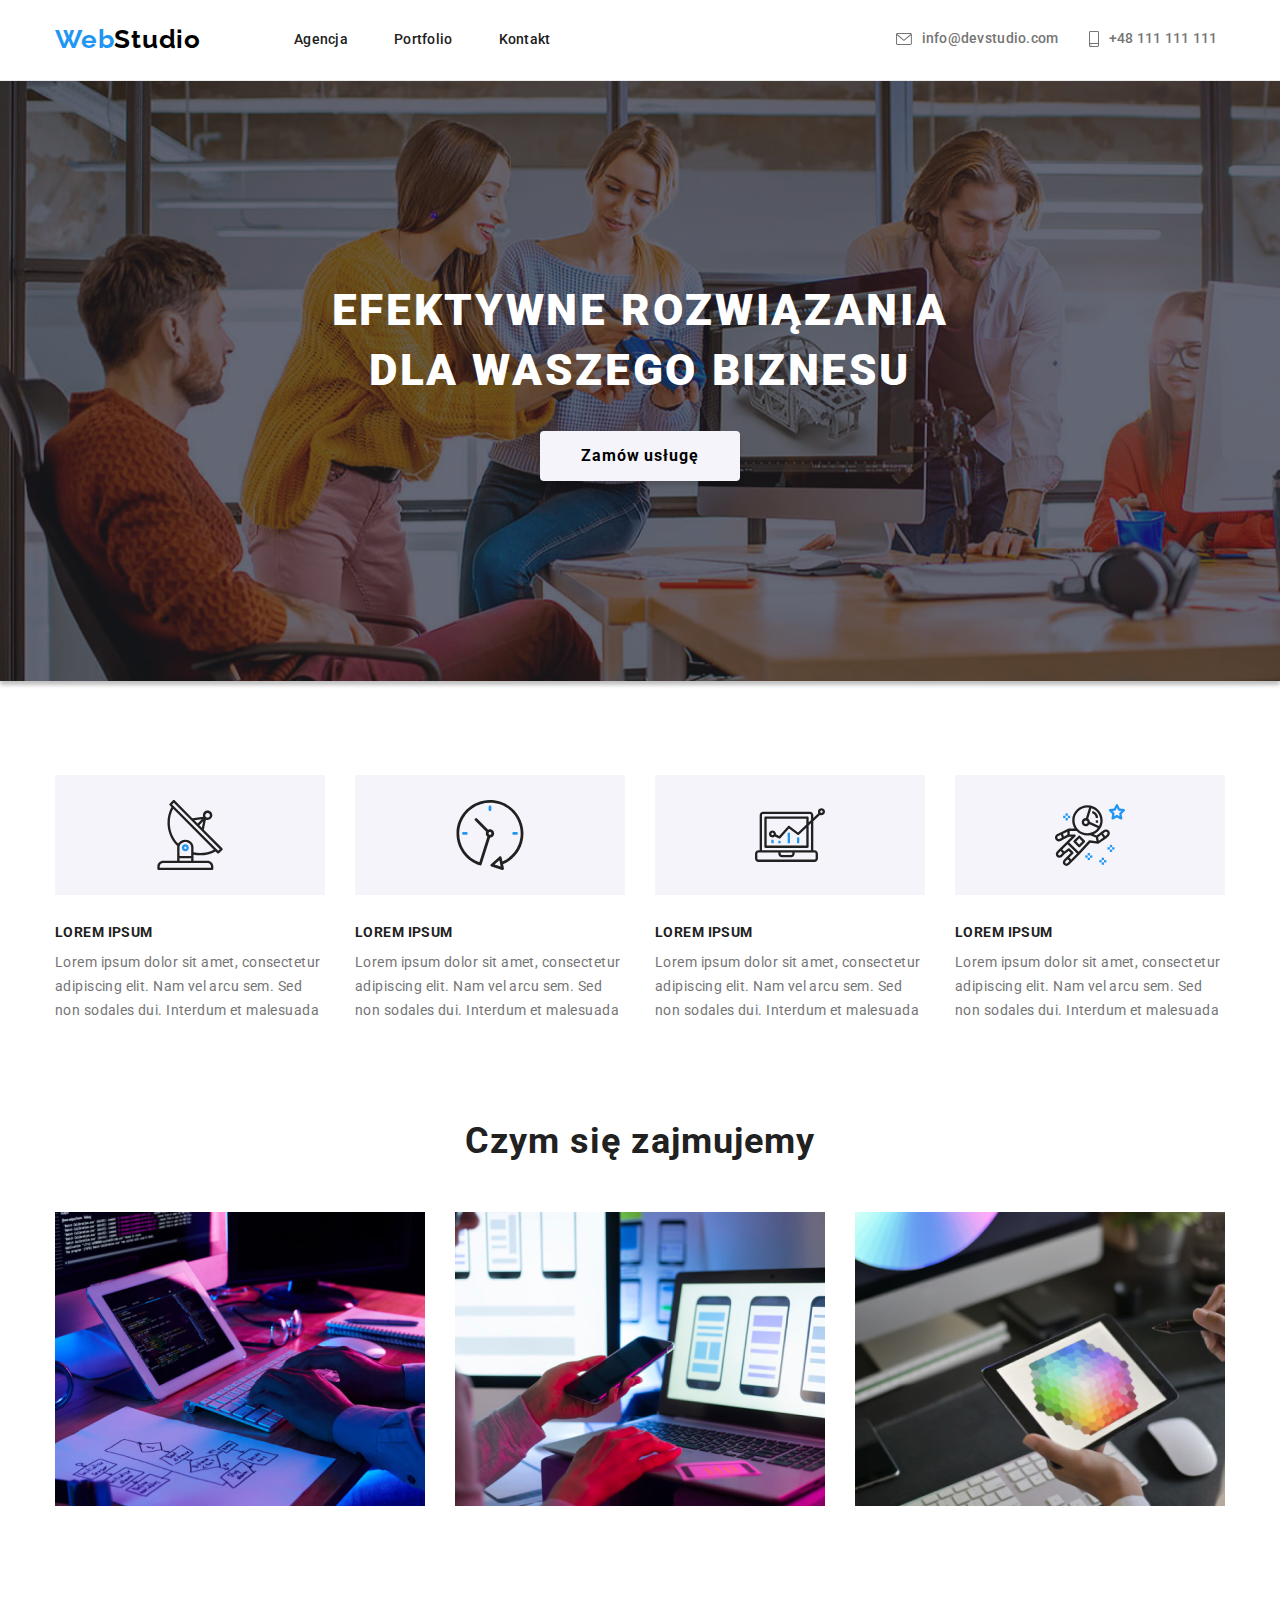
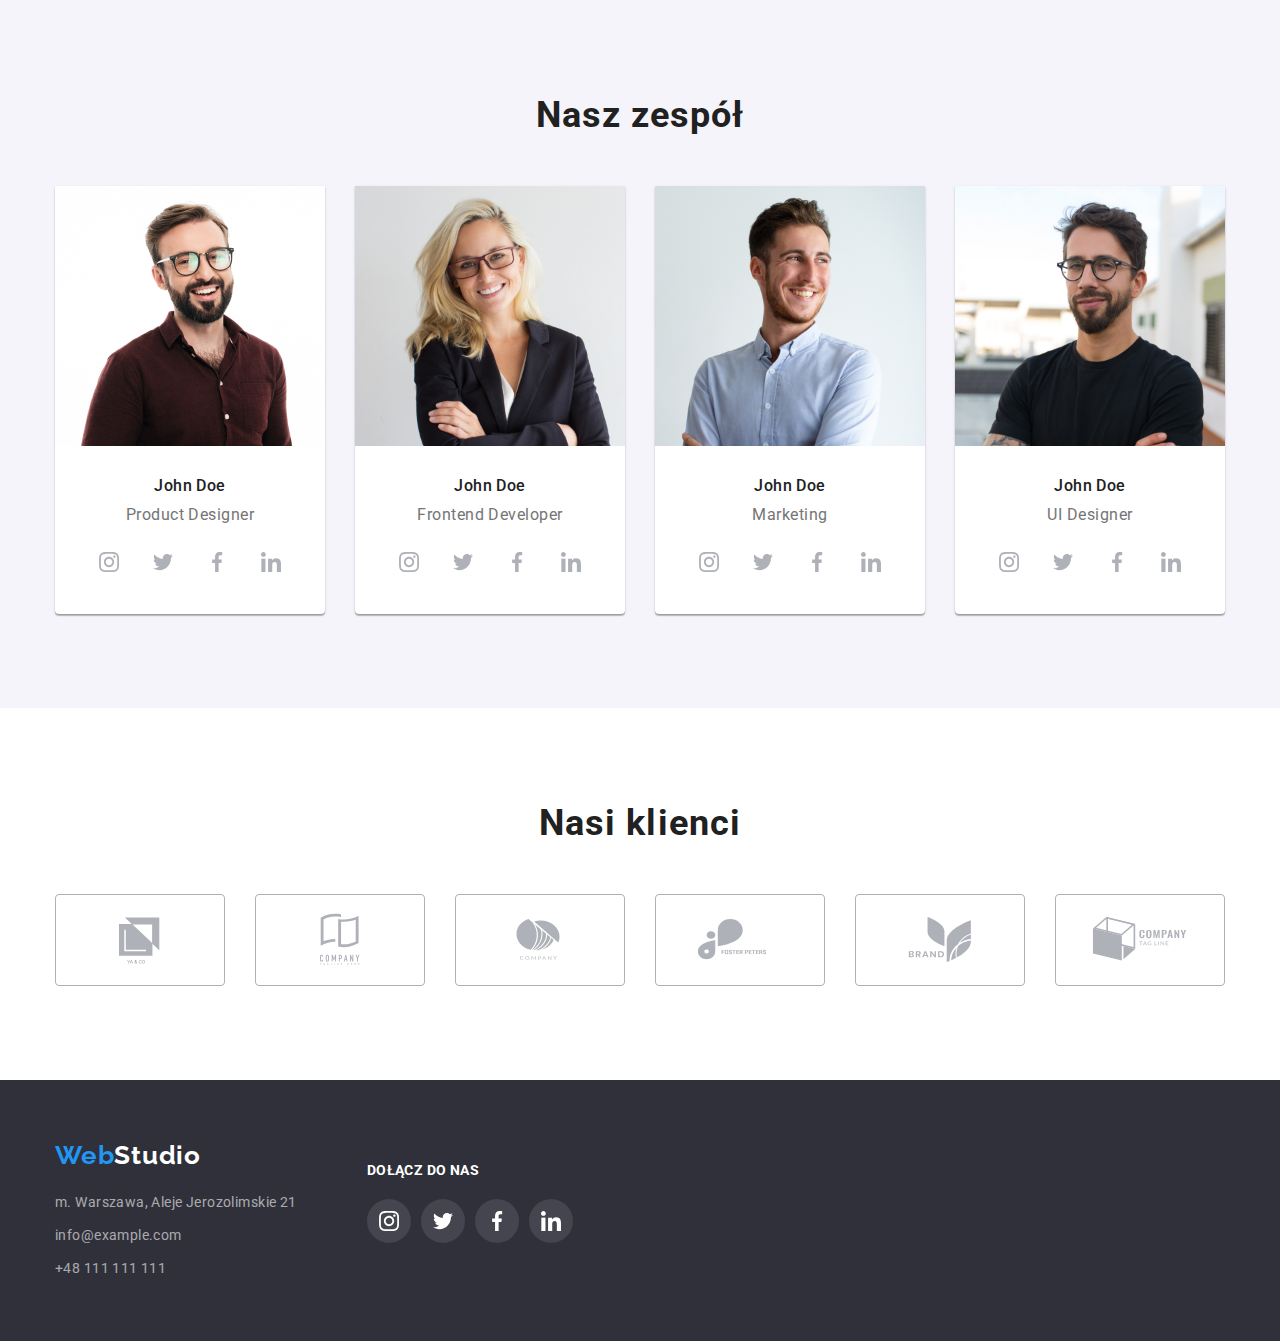
==== index.html @ 8bcf7287 "first commit" ====
<!DOCTYPE html>
<html lang="en">
  <head>
    <meta charset="UTF-8" />
    <meta http-equiv="X-UA-Compatible" content="IE=edge" />
    <meta name="viewport" content="width=device-width, initial-scale=1.0" />
    <title>Studio</title>
    <link rel="stylesheet" href="./css/modern-normalize.css" />
    <link rel="stylesheet" href="./css/styles.css" />
    <link rel="preconnect" href="https://fonts.googleapis.com" />
    <link rel="preconnect" href="https://fonts.gstatic.com" crossorigin />
    <link href="https://fonts.googleapis.com/css2?family=Raleway:wght@700&family=Roboto:wght@400;500;700;900&display=swap" rel="stylesheet" />
  </head>

  <body>
    <!-- HEADER -->
    <header class="header">
      <div class="container">
        <a class="web-studio-link-header link" href="./index.html"> <span class="blue-text">Web</span><span class="black-text">Studio</span> </a>

        <nav class="navigation">
          <ul class="nav-links list">
            <li class="navigation-item">
              <a href="./index.html">Agencja</a>
            </li>
            <li class="navigation-item">
              <a href="./portfolio.html">Portfolio</a>
            </li>
            <li class="navigation-item">
              <a href="#">Kontakt</a>
            </li>
          </ul>
        </nav>

        <a class="nav-header-mail" href="mailto:info@devstudio.com">
          <svg class="logo-icon" width="16px" height="12px">
            <use href="./images/icons.svg#icon-envelope"></use>
          </svg>
          info@devstudio.com</a
        >
        <a class="nav-header-tel" href="tel:+48111111111">
          <svg class="logo-icon" width="10px" height="16px">
            <use href="./images/icons.svg#icon-smartphone"></use>
          </svg>
          +48 111 111 111</a
        >
      </div>
    </header>

    <!-- MAIN -->
    <main>
      <!-- EFFECTIVE SOLUTIONS -->
      <section class="effective-solutions section">
        <div class="container">
          <h1 class="effective-solutions-title">EFEKTYWNE ROZWIĄZANIA DLA WASZEGO BIZNESU</h1>
          <button type="button" class="order-service-button">Zamów usługę</button>
        </div>
      </section>

      <!-- OUR ATTRIBUTES -->
      <section class="our-attributes section">
        <div class="container">
          <ul class="our-attributes-list list">
            <li class="our-attributes-list-element">
              <div class="our-attributes-list-icon">
                <svg class="our-attributes-icon" width="70px" height="70px">
                  <use href="./images/icons.svg#icon-antenna"></use>
                </svg>
              </div>
              <p class="lorem-ipsum-title">LOREM IPSUM</p>
              <p class="lorem-ipsum-content">
                Lorem ipsum dolor sit amet, consectetur adipiscing elit. Nam vel arcu sem. Sed non sodales dui. Interdum et malesuada
              </p>
            </li>
            <li class="our-attributes-list-element">
              <div class="our-attributes-list-icon">
                <svg class="our-attributes-icon" width="70px" height="70px">
                  <use href="./images/icons.svg#icon-clock"></use>
                </svg>
              </div>
              <p class="lorem-ipsum-title">LOREM IPSUM</p>
              <p class="lorem-ipsum-content">
                Lorem ipsum dolor sit amet, consectetur adipiscing elit. Nam vel arcu sem. Sed non sodales dui. Interdum et malesuada
              </p>
            </li>
            <li class="our-attributes-list-element">
              <div class="our-attributes-list-icon">
                <svg class="our-attributes-icon" width="70px" height="70px">
                  <use href="./images/icons.svg#icon-diagram"></use>
                </svg>
              </div>
              <p class="lorem-ipsum-title">LOREM IPSUM</p>
              <p class="lorem-ipsum-content">
                Lorem ipsum dolor sit amet, consectetur adipiscing elit. Nam vel arcu sem. Sed non sodales dui. Interdum et malesuada
              </p>
            </li>
            <li class="our-attributes-list-element">
              <div class="our-attributes-list-icon">
                <svg class="our-attributes-icon" width="70px" height="70px">
                  <use href="./images/icons.svg#icon-astronaut"></use>
                </svg>
              </div>
              <p class="lorem-ipsum-title">LOREM IPSUM</p>
              <p class="lorem-ipsum-content">
                Lorem ipsum dolor sit amet, consectetur adipiscing elit. Nam vel arcu sem. Sed non sodales dui. Interdum et malesuada
              </p>
            </li>
          </ul>
        </div>
      </section>

      <!-- WHAT DO WE DO -->
      <section class="what-do-we-do section-only-bottom">
        <div class="container">
          <h2 class="what-do-we-do-title">Czym się zajmujemy</h2>
          <div>
            <ul class="what-do-we-do-list list">
              <li class="what-do-we-do-list-item">
                <img src="./images/whatdowedo/whatdowedo-img-1.jpg" alt="a person writing on a keyboard" width="370" height="294" />
              </li>
              <li class="what-do-we-do-list-item">
                <img src="./images/whatdowedo/whatdowedo-img-2.jpg" alt="a person holding a mobile phone" width="370" height="294" />
              </li>
              <li class="what-do-we-do-list-item">
                <img src="./images/whatdowedo/whatdowedo-img-3.jpg" alt="a person holding a tablet" width="370" height="294" />
              </li>
            </ul>
          </div>
        </div>
      </section>

      <!-- OUR TEAM -->
      <section class="our-team section">
        <div class="container">
          <h2 class="our-team-title">Nasz zespół</h2>
          <div>
            <ul class="our-team-list list">
              <li class="our-team-list-item">
                <img src="./images/ourteam/ourteam-img-1.jpg" alt="a photo of a person" width="270" height="260" />
                <p class="our-team-worker-title">John Doe</p>
                <p class="our-team-worker-position">Product Designer</p>
                <ul class="social-list list">
                  <li class="social-list-item">
                    <a href="#" class="social-list-link">
                      <svg class="social-list-link-icon" width="20px" height="20px">
                        <use href="./images/icons.svg#icon-instagram"></use>
                      </svg>
                    </a>
                  </li>
                  <li class="social-list-item">
                    <a href="#" class="social-list-link">
                      <svg class="social-list-link-icon" width="20px" height="20px">
                        <use href="./images/icons.svg#icon-twitter"></use>
                      </svg>
                    </a>
                  </li>
                  <li class="social-list-item">
                    <a href="#" class="social-list-link">
                      <svg class="social-list-link-icon" width="20px" height="20px">
                        <use href="./images/icons.svg#icon-facebook"></use>
                      </svg>
                    </a>
                  </li>
                  <li class="social-list-item">
                    <a href="#" class="social-list-link">
                      <svg class="social-list-link-icon" width="20px" height="20px">
                        <use href="./images/icons.svg#icon-linkedin"></use>
                      </svg>
                    </a>
                  </li>
                </ul>
              </li>
              <li class="our-team-list-item">
                <img src="./images/ourteam/ourteam-img-2.jpg" alt="a photo of a person" width="270" height="260" />
                <p class="our-team-worker-title">John Doe</p>
                <p class="our-team-worker-position">Frontend Developer</p>
                <ul class="social-list list">
                  <li class="social-list-item">
                    <a href="#" class="social-list-link">
                      <svg class="social-list-link-icon" width="20px" height="20px">
                        <use href="./images/icons.svg#icon-instagram"></use>
                      </svg>
                    </a>
                  </li>
                  <li class="social-list-item">
                    <a href="#" class="social-list-link">
                      <svg class="social-list-link-icon" width="20px" height="20px">
                        <use href="./images/icons.svg#icon-twitter"></use>
                      </svg>
                    </a>
                  </li>
                  <li class="social-list-item">
                    <a href="#" class="social-list-link">
                      <svg class="social-list-link-icon" width="20px" height="20px">
                        <use href="./images/icons.svg#icon-facebook"></use>
                      </svg>
                    </a>
                  </li>
                  <li class="social-list-item">
                    <a href="#" class="social-list-link">
                      <svg class="social-list-link-icon" width="20px" height="20px">
                        <use href="./images/icons.svg#icon-linkedin"></use>
                      </svg>
                    </a>
                  </li>
                </ul>
              </li>
              <li class="our-team-list-item">
                <img src="./images/ourteam/ourteam-img-3.jpg" alt="a photo of a person" width="270" height="260" />
                <p class="our-team-worker-title">John Doe</p>
                <p class="our-team-worker-position">Marketing</p>
                <ul class="social-list list">
                  <li class="social-list-item">
                    <a href="#" class="social-list-link">
                      <svg class="social-list-link-icon" width="20px" height="20px">
                        <use href="./images/icons.svg#icon-instagram"></use>
                      </svg>
                    </a>
                  </li>
                  <li class="social-list-item">
                    <a href="#" class="social-list-link">
                      <svg class="social-list-link-icon" width="20px" height="20px">
                        <use href="./images/icons.svg#icon-twitter"></use>
                      </svg>
                    </a>
                  </li>
                  <li class="social-list-item">
                    <a href="#" class="social-list-link">
                      <svg class="social-list-link-icon" width="20px" height="20px">
                        <use href="./images/icons.svg#icon-facebook"></use>
                      </svg>
                    </a>
                  </li>
                  <li class="social-list-item">
                    <a href="#" class="social-list-link">
                      <svg class="social-list-link-icon" width="20px" height="20px">
                        <use href="./images/icons.svg#icon-linkedin"></use>
                      </svg>
                    </a>
                  </li>
                </ul>
              </li>
              <li class="our-team-list-item">
                <img src="./images/ourteam/ourteam-img-4.jpg" alt="a photo of a person" width="270" height="260" />
                <p class="our-team-worker-title">John Doe</p>
                <p class="our-team-worker-position">UI Designer</p>
                <ul class="social-list list">
                  <li class="social-list-item">
                    <a href="#" class="social-list-link">
                      <svg class="social-list-link-icon" width="20px" height="20px">
                        <use href="./images/icons.svg#icon-instagram"></use>
                      </svg>
                    </a>
                  </li>
                  <li class="social-list-item">
                    <a href="#" class="social-list-link">
                      <svg class="social-list-link-icon" width="20px" height="20px">
                        <use href="./images/icons.svg#icon-twitter"></use>
                      </svg>
                    </a>
                  </li>
                  <li class="social-list-item">
                    <a href="#" class="social-list-link">
                      <svg class="social-list-link-icon" width="20px" height="20px">
                        <use href="./images/icons.svg#icon-facebook"></use>
                      </svg>
                    </a>
                  </li>
                  <li class="social-list-item">
                    <a href="#" class="social-list-link">
                      <svg class="social-list-link-icon" width="20px" height="20px">
                        <use href="./images/icons.svg#icon-linkedin"></use>
                      </svg>
                    </a>
                  </li>
                </ul>
              </li>
            </ul>
          </div>
        </div>
      </section>

      <!-- OUR CUSTOMERS -->
      <section class="our-customers section">
        <div class="container">
          <h2 class="our-customers-title">Nasi klienci</h2>
          <ul class="our-customers-list list">
            <li class="our-customers-list-item">
              <svg class="our-customers-list-icon" width="106px" height="60.04px">
                <use href="./images/icons.svg#icon-yaco"></use>
              </svg>
            </li>
            <li class="our-customers-list-item">
              <svg class="our-customers-list-icon" width="106px" height="60.04px">
                <use href="./images/icons.svg#icon-company1"></use>
              </svg>
            </li>
            <li class="our-customers-list-item">
              <svg class="our-customers-list-icon" width="106px" height="60.04px">
                <use href="./images/icons.svg#icon-company2"></use>
              </svg>
            </li>
            <li class="our-customers-list-item">
              <svg class="our-customers-list-icon" width="106px" height="60.04px">
                <use href="./images/icons.svg#icon-fosterpeters"></use>
              </svg>
            </li>
            <li class="our-customers-list-item">
              <svg class="our-customers-list-icon" width="106px" height="60.04px">
                <use href="./images/icons.svg#icon-brand"></use>
              </svg>
            </li>
            <li class="our-customers-list-item">
              <svg class="our-customers-list-icon" width="106px" height="60.04px">
                <use href="./images/icons.svg#icon-company3"></use>
              </svg>
            </li>
          </ul>
        </div>
      </section>
    </main>

    <!-- FOOTER -->
    <footer class="footer">
      <div class="container">
        <div class="footer-main">
          <a class="web-studio-link-footer link" href="./index.html"> <span class="blue-text">Web</span><span class="white-text">Studio</span> </a>
          <address>
            <ul class="footer-address-list list">
              <li class="footer-address-list-item">
                <a class="footer-address-city link" href="https://goo.gl/maps/8UY9UsFs9C7cdCLy5" target="_blank">m. Warszawa, Aleje Jerozolimskie 21</a>
              </li>
              <li class="footer-address-list-item">
                <a class="footer-address-mail link" href="mailto:info@example.com">info@example.com</a>
              </li>
              <li class="footer-address-list-item">
                <a class="footer-address-tel link" href="tel:+48111111111">+48 111 111 111</a>
              </li>
            </ul>
          </address>
        </div>
        <div class="join-us">
          <div class="join-us-text">DOŁĄCZ DO NAS</div>
          <ul class="join-us-social-list list">
            <li class="join-us-social-list-item">
              <a href="#" class="join-us-social-list-link">
                <svg class="join-us-social-list-link-icon" width="20px" height="20px">
                  <use href="./images/icons.svg#icon-instagram"></use>
                </svg>
              </a>
            </li>
            <li class="join-us-social-list-item">
              <a href="#" class="join-us-social-list-link">
                <svg class="join-us-social-list-link-icon" width="20px" height="20px">
                  <use href="./images/icons.svg#icon-twitter"></use>
                </svg>
              </a>
            </li>
            <li class="join-us-social-list-item">
              <a href="#" class="join-us-social-list-link">
                <svg class="join-us-social-list-link-icon" width="20px" height="20px">
                  <use href="./images/icons.svg#icon-facebook"></use>
                </svg>
              </a>
            </li>
            <li class="join-us-social-list-item">
              <a href="#" class="join-us-social-list-link">
                <svg class="join-us-social-list-link-icon" width="20px" height="20px">
                  <use href="./images/icons.svg#icon-linkedin"></use>
                </svg>
              </a>
            </li>
          </ul>
        </div>
      </div>
    </footer>
  </body>
</html>
---- css/styles.css ----
:root {
  --solid-black-color: rgba(0, 0, 0, 100%);
  --black-color: rgba(33, 33, 33, 100%);
  --white-color: rgba(255, 255, 255, 100%);
  --blue-color: rgba(33, 150, 243, 100%);
  --grey-color: rgba(117, 117, 117, 100%);
  --es-and-footer-bg-color: rgba(47, 48, 58, 100%);
  --btn-white-bg-color: rgba(245, 244, 250, 100%);
  --white-opacity-60-color: rgba(255, 255, 255, 60%);
  --header-border-color: rgba(236, 236, 236, 100%);
  --grey-social-icon: rgba(175, 177, 184, 100%);
  --shadow: rgba(0, 0, 0, 0.25);
  --footer-icon-background: rgba(255, 255, 255, 10%);
}

body {
  font-family: 'Roboto', sans-serif;
  color: var(--black-color);
  background-color: var(--white-color);
}

h1,
h2,
h3,
h4,
h5,
h6 {
  margin: 0;
  padding: 0;
}

ul,
ol {
  margin: 0;
  padding: 0;
}

p {
  margin: 0;
  padding: 0;
}

img {
  display: block;
}

.list {
  list-style: none;
}

.link {
  text-decoration: none;
}

.container {
  width: 1200px;
  padding: 0 15px;
  margin: 0 auto;
  align-items: center;
}

.section {
  padding-top: 94px;
  padding-bottom: 94px;
}

.section-only-bottom {
  padding-bottom: 94px;
}

/* ==== HEADER ==== */

.header {
  border-bottom: 1px solid var(--header-border-color);
}

.header .container {
  display: flex;
  padding-top: 24px;
  padding-bottom: 25px;
}

.navigation {
  display: flex;
}

.nav-links {
  display: flex;
}

.navigation-item:not(:last-child) {
  margin-right: 46px;
}

.web-studio-link-header {
  font-family: 'Raleway', sans-serif;
  font-style: normal;
  font-weight: bold;
  font-size: 26px;
  line-height: 1.19;
  letter-spacing: 0.03em;
  margin-right: 93px;
}

.nav-header-mail {
  display: flex;
  margin-left: 345px;
  margin-right: 30px;
  align-items: center;
  justify-content: center;
  fill: var(--grey-color);
}

.nav-header-tel {
  display: flex;
  align-items: center;
  justify-content: center;
  fill: var(--grey-color);
}

.logo-icon {
  margin-right: 10px;
}

.nav-header-mail:hover,
.nav-header-mail:focus,
.nav-header-tel:hover,
.nav-header-tel:focus {
  fill: var(--blue-color);
}

.blue-text {
  color: var(--blue-color);
}

.black-text {
  color: var(--solid-black-color);
}

.white-text {
  color: var(--white-color);
}

.nav-links a {
  color: var(--black-color);
}

.nav-links a,
.nav-header-mail,
.nav-header-tel {
  text-decoration: none;
  font-family: inherit;
  font-style: normal;
  font-weight: 500;
  font-size: 14px;
  line-height: 1.14;
  letter-spacing: 0.02em;
}

.nav-links a:hover,
.nav-links a:focus,
.nav-header-mail:hover,
.nav-header-mail:focus,
.nav-header-tel:hover,
.nav-header-tel:focus {
  text-decoration: none;
  color: var(--blue-color);
}

.nav-header-mail,
.nav-header-tel {
  color: var(--grey-color);
}

/* ==== EFFECTIVE SOLUTIONS ==== */

.effective-solutions {
  background-image: linear-gradient(rgba(47, 50, 58, 0.4), rgba(47, 50, 58, 0.4)), url('../images/mainPageBackground.png');
  background-size: 1600px;
  background-repeat: no-repeat;
  background-color: rgba(47, 50, 58, 0.4);
  box-shadow: 0px 4px 4px rgba(0, 0, 0, 0.25);
}

.effective-solutions .container {
  display: block;
  padding: 106px 0;
  text-align: center;
}

.effective-solutions-title {
  color: var(--white-color);
  font-family: inherit;
  font-style: normal;
  font-weight: 900;
  font-size: 44px;
  line-height: 1.36;
  text-align: center;
  letter-spacing: 0.06em;
  text-transform: uppercase;
  width: 696px;
  margin: 0 auto;
}

.order-service-button {
  color: var(--solid-black-color);
  background-color: var(--btn-white-bg-color);
  font-family: inherit;
  font-style: normal;
  font-weight: bold;
  font-size: 16px;
  line-height: 1.875;
  letter-spacing: 0.06em;
  width: 200px;
  height: 50px;
  border: none;
  border-radius: 4px;
  display: inline-block;
  margin: 30px auto 0px;
  box-shadow: 0px 4px 4px rgba(0, 0, 0, 0.15);
}

.order-service-button:hover,
.order-service-button:focus {
  color: var(--white-color);
  background-color: var(--blue-color);
  cursor: pointer;
}

/* ==== OUR ATTRIBUTES ==== */

.our-attributes-list {
  display: flex;
}

.our-attributes-list-element {
  width: 270px;
  height: 251px;
}

.our-attributes-list-icon {
  display: flex;
  align-items: center;
  justify-content: center;
  width: 270px;
  height: 120px;
  margin-bottom: 30px;
  background-color: var(--btn-white-bg-color);
}

.our-attributes-list-element:not(:last-child) {
  margin-right: 30px;
}

.lorem-ipsum-title {
  font-weight: bold;
  line-height: 1.14;
  text-transform: uppercase;
  margin-bottom: 10px;
}

.lorem-ipsum-content {
  color: var(--grey-color);
  line-height: 1.714;
}

.lorem-ipsum-title,
.lorem-ipsum-content {
  font-family: inherit;
  font-size: 14px;
  letter-spacing: 0.03em;
}

/* ==== WHAT DO WE DO ==== */

.what-do-we-do-title {
  margin-bottom: 50px;
  margin-right: auto;
  margin-left: auto;
}

.what-do-we-do-list {
  display: flex;
}

.what-do-we-do-list-item:not(:last-child) {
  margin-right: 30px;
}

/* ==== OUR TEAM ==== */

.our-team {
  background-color: var(--btn-white-bg-color);
}

.our-team-title {
  margin-bottom: 50px;
}

.our-team-list {
  display: flex;
}

.our-team-list-item:not(:last-child) {
  margin-right: 30px;
}

.our-team-list-item {
  background-color: var(--white-color);
  width: 270px;
  height: 428px;
  border-radius: 0px 0px 4px 4px;
  box-shadow: 0px 1px 3px rgba(0, 0, 0, 0.12), 0px 1px 1px rgba(0, 0, 0, 0.14), 0px 2px 1px rgba(0, 0, 0, 0.2);
}

.our-team-worker-title {
  margin-top: 30px;
  margin-bottom: 10px;
}

.our-team-worker-position {
  margin-bottom: 16px;
}

.what-do-we-do-title,
.our-team-title,
.our-customers-title {
  font-family: inherit;
  font-style: normal;
  font-weight: bold;
  font-size: 36px;
  line-height: 1.17;
  text-align: center;
  letter-spacing: 0.03em;
}

.our-team-worker-title {
  font-weight: 500;
}

.our-team-worker-position {
  color: var(--grey-color);
}

.our-team-worker-title,
.our-team-worker-position {
  font-family: inherit;
  font-size: 16px;
  line-height: 1.188;
  text-align: center;
  letter-spacing: 0.03em;
}

.social-list {
  display: flex;
  justify-content: center;
  align-items: center;
}

.social-list-link {
  display: flex;
  width: 44px;
  height: 44px;
  align-items: center;
  justify-content: center;
  border-radius: 50%;
  fill: var(--grey-social-icon);
}

.social-list-link:hover,
.social-list-link:focus {
  fill: var(--white-color);
  background-color: var(--blue-color);
}

.social-list-item:not(:last-child) {
  margin-right: 10px;
}

/* ==== OUR CUSTOMERS ==== */

.our-customers-title {
  margin-bottom: 50px;
}

.our-customers-list {
  display: flex;
  align-items: center;
  justify-content: center;
}

.our-customers-list-item {
  display: flex;
  align-items: center;
  justify-content: center;
  width: 170px;
  height: 92px;
  border: 1px solid var(--grey-social-icon);
  border-radius: 4px;
  fill: var(--grey-social-icon);
}

.our-customers-list-item:hover,
.our-customers-list-item:focus {
  border: 1px solid var(--blue-color);
  fill: var(--blue-color);
  cursor: pointer;
}

.our-customers-list-item:not(:last-child) {
  margin-right: 30px;
}

/* ==== FOOTER ==== */

.footer .container {
  display: flex;
}

.footer {
  background-color: var(--es-and-footer-bg-color);
  padding-top: 60px;
  padding-bottom: 60px;
}

.footer-address-list-item:not(:last-child) {
  margin-bottom: 9px;
}

.footer-address-list {
  margin-top: 20px;
}

.web-studio-link-footer {
  font-family: 'Raleway', sans-serif;
  font-style: normal;
  font-weight: bold;
  font-size: 26px;
  line-height: 1.19;
  letter-spacing: 0.03em;
  width: 145px;
  height: 31px;
}

.footer-address-city,
.footer-address-mail,
.footer-address-tel {
  color: var(--white-opacity-60-color);
  font-family: inherit;
  font-style: normal;
  font-weight: normal;
  font-size: 14px;
  line-height: 1.714;
  letter-spacing: 0.03em;
}

.footer-address-city:hover,
.footer-address-city:focus,
.footer-address-mail:hover,
.footer-address-mail:focus,
.footer-address-tel:hover,
.footer-address-tel:focus {
  color: var(--white-color);
}

.join-us {
  margin-top: -16.5px;
  margin-left: 70px;
  width: 206px;
  height: 80px;
}

.join-us-text {
  font-family: inherit;
  font-weight: bold;
  font-size: 14px;
  line-height: 1.172;
  letter-spacing: 0.03em;
  color: var(--white-color);
  margin-bottom: 20px;
}

.join-us-social-list {
  display: flex;
  justify-content: center;
  align-items: center;
}

.join-us-social-list-link {
  display: flex;
  width: 44px;
  height: 44px;
  align-items: center;
  justify-content: center;
  border-radius: 50%;
  fill: var(--white-color);
  background-color: var(--footer-icon-background);
}

.join-us-social-list-link:hover,
.join-us-social-list-link:focus {
  fill: var(--white-color);
  background-color: var(--blue-color);
}

.join-us-social-list-item:not(:last-child) {
  margin-right: 10px;
}

/* ==== PORTFOLIO ==== */

/* ==== FILTER BUTTONS ==== */

.filter-buttons {
  width: 572px;
  margin: 0 auto;
}

.filter-buttons-list {
  display: flex;
  margin-bottom: 34px;
}

.filter-buttons-list-item:not(:last-child) {
  margin-right: 8px;
}

.filter-button {
  color: var(--solid-black-color);
  background-color: var(--btn-white-bg-color);
  font-family: inherit;
  font-style: normal;
  font-weight: 500;
  font-size: 16px;
  line-height: 1.625;
  text-align: center;
  letter-spacing: 0.03em;
  width: 121px;
  height: 38px;
  border: none;
  border-radius: 4px;
}

.filter-button:hover,
.filter-button:focus {
  color: var(--white-color);
  background-color: var(--blue-color);
  cursor: pointer;
  box-shadow: 0px 3px 1px rgba(0, 0, 0, 0.1), 0px 1px 2px rgba(0, 0, 0, 0.08), 0px 2px 2px rgba(0, 0, 0, 0.12);
}

/* ==== PORTFOLIO ==== */

.portfolio-content-title,
.portfolio-content-description {
  font-family: inherit;
}

.portfolio-content-title {
  font-weight: bold;
  font-size: 18px;
  line-height: 2;
  letter-spacing: 0.06em;
}

.portfolio-content-description {
  font-size: 16px;
  line-height: 1.875;
  letter-spacing: 0.03em;
}

.portfolio-list {
  display: flex;
  flex-wrap: wrap;
}

.portfolio-list-item {
  width: 370px;
  height: 404px;
  border-bottom: 1px solid var(--header-border-color);
  background-color: var(--white-color);
}

.portfolio-list-item:hover,
.portfolio-list-item:focus {
  box-shadow: 0px 1px 1px rgba(0, 0, 0, 0.12), 0px 4px 4px rgba(0, 0, 0, 0.06), 1px 4px 6px rgba(0, 0, 0, 0.16);
}

.portfolio-list-item:nth-child(3n + 1) {
  margin-right: 30px;
}

.portfolio-list-item:nth-child(3n + 2) {
  margin-right: 30px;
}

.portfolio-list-item:nth-child(3n + 3) {
  margin-right: 0px;
}

.portfolio-list-item:nth-child(-n + 6) {
  margin-bottom: 30px;
}

.portfolio-list-description {
  margin: 20px 24px;
}

.portfolio-content-title {
  margin-bottom: 4px;
}
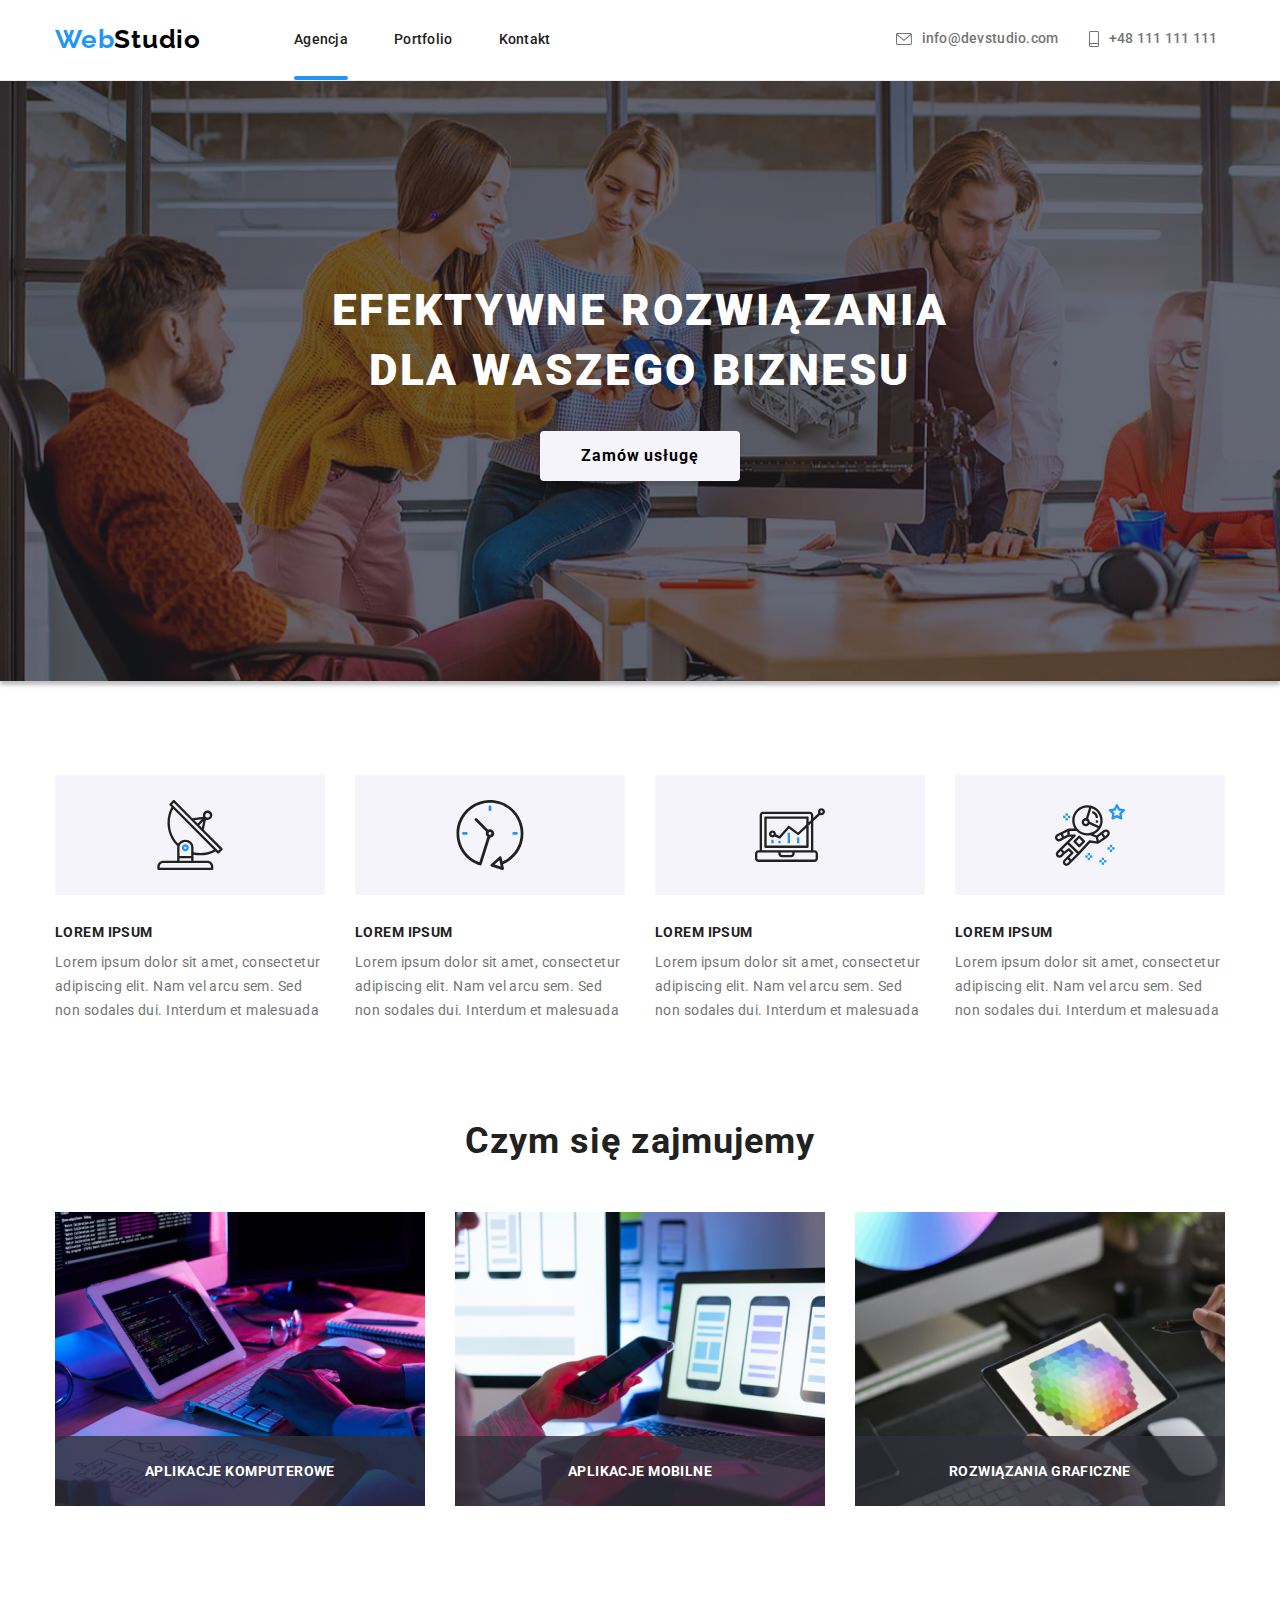
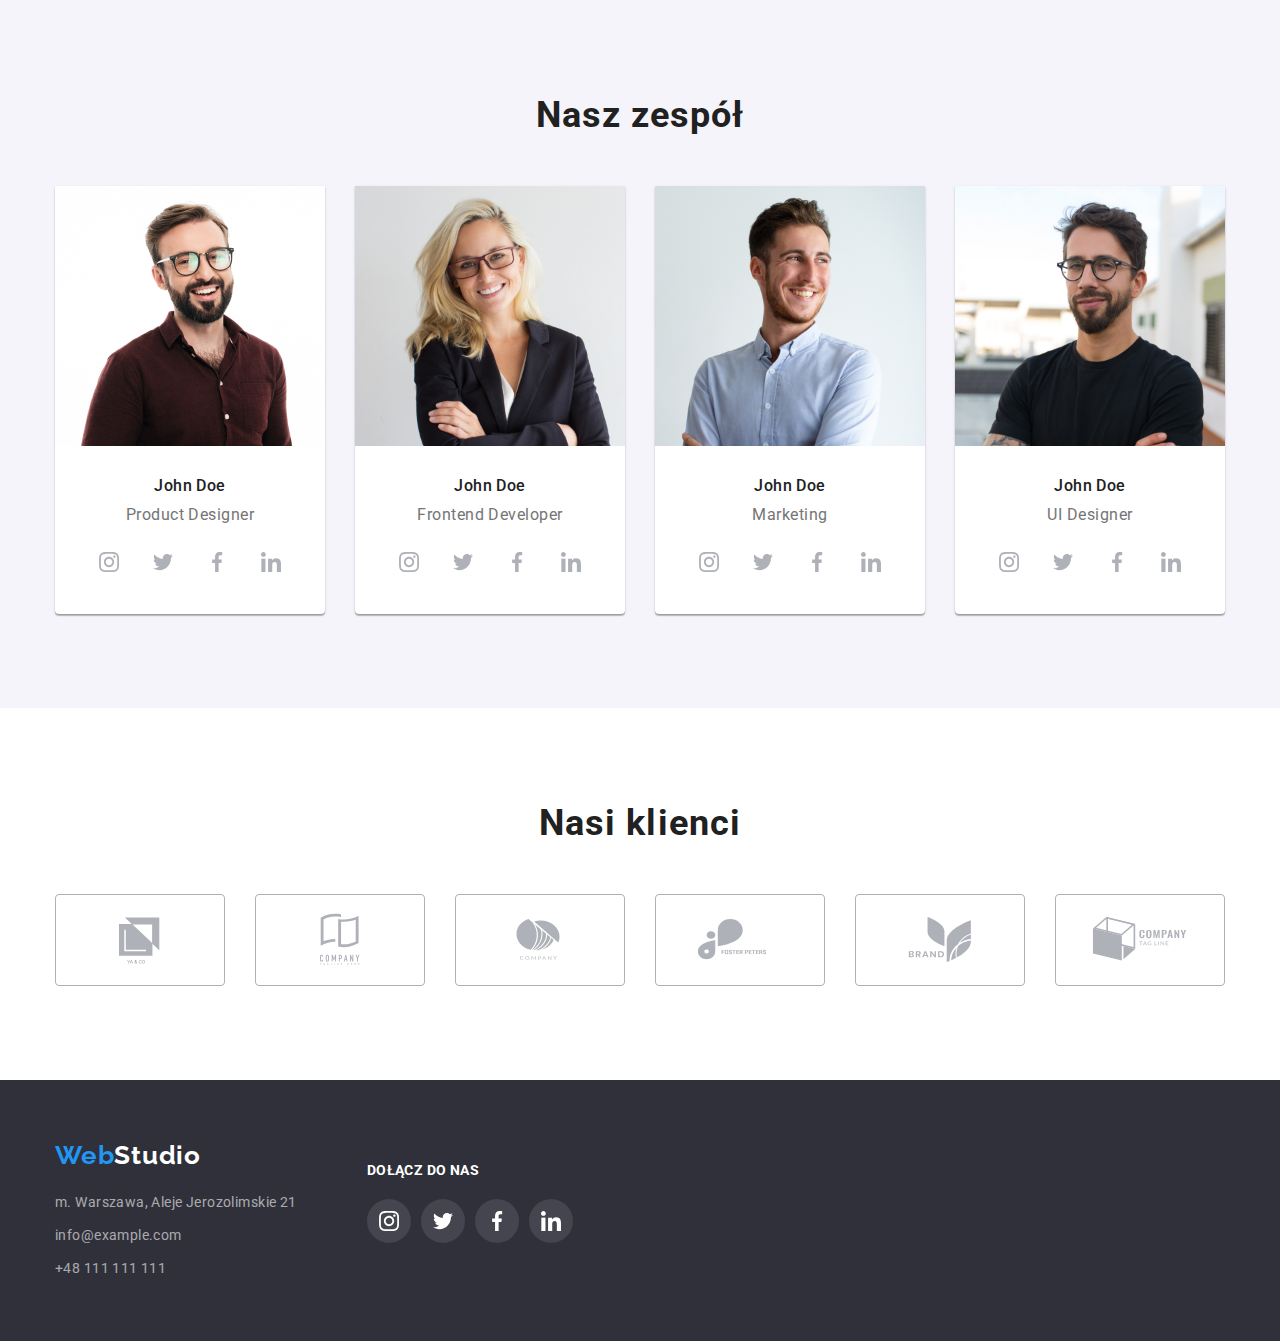
==== commit 3e9759fc: "homework #5 v1.0" ====
--- a/index.html
+++ b/index.html
@@ -21,7 +21,7 @@
         <nav class="navigation">
           <ul class="nav-links list">
             <li class="navigation-item">
-              <a href="./index.html">Agencja</a>
+              <a class="navigation-item-link" href="./index.html">Agencja</a>
             </li>
             <li class="navigation-item">
               <a href="./portfolio.html">Portfolio</a>
@@ -53,7 +53,7 @@
       <section class="effective-solutions section">
         <div class="container">
           <h1 class="effective-solutions-title">EFEKTYWNE ROZWIĄZANIA DLA WASZEGO BIZNESU</h1>
-          <button type="button" class="order-service-button">Zamów usługę</button>
+          <button type="button" class="order-service-button" data-modal-open>Zamów usługę</button>
         </div>
       </section>
 
@@ -112,17 +112,20 @@
       <!-- WHAT DO WE DO -->
       <section class="what-do-we-do section-only-bottom">
         <div class="container">
-          <h2 class="what-do-we-do-title">Czym się zajmujemy</h2>
+          <h2 class="what-do-we-do-title">Czym się zajmujemy</h2>
           <div>
             <ul class="what-do-we-do-list list">
               <li class="what-do-we-do-list-item">
                 <img src="./images/whatdowedo/whatdowedo-img-1.jpg" alt="a person writing on a keyboard" width="370" height="294" />
+                <p class="what-do-we-do-label">Aplikacje komputerowe</p>
               </li>
               <li class="what-do-we-do-list-item">
                 <img src="./images/whatdowedo/whatdowedo-img-2.jpg" alt="a person holding a mobile phone" width="370" height="294" />
+                <p class="what-do-we-do-label">Aplikacje mobilne</p>
               </li>
               <li class="what-do-we-do-list-item">
                 <img src="./images/whatdowedo/whatdowedo-img-3.jpg" alt="a person holding a tablet" width="370" height="294" />
+                <p class="what-do-we-do-label">Rozwiązania graficzne</p>
               </li>
             </ul>
           </div>
@@ -318,6 +321,13 @@
           </ul>
         </div>
       </section>
+
+      <!-- MODAL WINDOW -->
+      <div class="backdrop is-hidden" data-modal>
+        <div class="modal-box animate1">
+          <button type="button" class="close-btn" data-modal-close>X</button>
+        </div>
+      </div>
     </main>
 
     <!-- FOOTER -->
@@ -374,5 +384,7 @@
         </div>
       </div>
     </footer>
+
+    <script src="./js/modal.js"></script>
   </body>
 </html>
--- a/css/styles.css
+++ b/css/styles.css
@@ -11,6 +11,10 @@
   --grey-social-icon: rgba(175, 177, 184, 100%);
   --shadow: rgba(0, 0, 0, 0.25);
   --footer-icon-background: rgba(255, 255, 255, 10%);
+  --what-do-we-do-img-background: rgba(47, 48, 58, 80%);
+  --portfolio-blue-overlay: rgba(33, 150, 243, 90%);
+  --backdrop-background: rgba(0, 0, 0, 20%);
+  --modal-window-button: rgba(0, 0, 0, 10%);
 }
 
 body {
@@ -92,6 +96,21 @@
   margin-right: 46px;
 }
 
+.navigation-item-link {
+  position: relative;
+}
+
+.navigation-item-link::after {
+  content: '';
+  display: block;
+  width: 100%;
+  height: 4px;
+  background-color: var(--blue-color);
+  border-radius: 2px;
+  position: absolute;
+  top: 45px;
+}
+
 .web-studio-link-header {
   font-family: 'Raleway', sans-serif;
   font-style: normal;
@@ -155,6 +174,7 @@
   font-size: 14px;
   line-height: 1.14;
   letter-spacing: 0.02em;
+  transition: 250ms cubic-bezier(0.4, 0, 0.2, 1);
 }
 
 .nav-links a:hover,
@@ -218,6 +238,7 @@
   display: inline-block;
   margin: 30px auto 0px;
   box-shadow: 0px 4px 4px rgba(0, 0, 0, 0.15);
+  transition: 250ms cubic-bezier(0.4, 0, 0.2, 1);
 }
 
 .order-service-button:hover,
@@ -285,6 +306,31 @@
 
 .what-do-we-do-list-item:not(:last-child) {
   margin-right: 30px;
+}
+
+.what-do-we-do-list-item {
+  position: relative;
+}
+
+.what-do-we-do-list-item > .what-do-we-do-label {
+  position: absolute;
+  background-color: var(--what-do-we-do-img-background);
+  color: var(--white-color);
+  font-family: inherit;
+  font-weight: bold;
+  font-size: 14px;
+  line-height: 1.143;
+  letter-spacing: 0.03em;
+  text-transform: uppercase;
+  width: 370px;
+  height: 70px;
+  bottom: 0;
+}
+
+.what-do-we-do-label {
+  display: flex;
+  align-items: center;
+  justify-content: center;
 }
 
 /* ==== OUR TEAM ==== */
@@ -365,6 +411,7 @@
   justify-content: center;
   border-radius: 50%;
   fill: var(--grey-social-icon);
+  transition: 250ms cubic-bezier(0.4, 0, 0.2, 1);
 }
 
 .social-list-link:hover,
@@ -398,6 +445,7 @@
   border: 1px solid var(--grey-social-icon);
   border-radius: 4px;
   fill: var(--grey-social-icon);
+  transition: 250ms cubic-bezier(0.4, 0, 0.2, 1);
 }
 
 .our-customers-list-item:hover,
@@ -452,6 +500,7 @@
   font-size: 14px;
   line-height: 1.714;
   letter-spacing: 0.03em;
+  transition: 250ms cubic-bezier(0.4, 0, 0.2, 1);
 }
 
 .footer-address-city:hover,
@@ -495,6 +544,7 @@
   border-radius: 50%;
   fill: var(--white-color);
   background-color: var(--footer-icon-background);
+  transition: 250ms cubic-bezier(0.4, 0, 0.2, 1);
 }
 
 .join-us-social-list-link:hover,
@@ -539,6 +589,7 @@
   height: 38px;
   border: none;
   border-radius: 4px;
+  transition: 250ms cubic-bezier(0.4, 0, 0.2, 1);
 }
 
 .filter-button:hover,
@@ -579,6 +630,7 @@
   height: 404px;
   border-bottom: 1px solid var(--header-border-color);
   background-color: var(--white-color);
+  transition: 250ms cubic-bezier(0.4, 0, 0.2, 1);
 }
 
 .portfolio-list-item:hover,
@@ -609,3 +661,105 @@
 .portfolio-content-title {
   margin-bottom: 4px;
 }
+
+.portfolio-list-item-box {
+  position: relative;
+  width: 370px;
+  height: 294px;
+  overflow: hidden;
+}
+
+.portfolio-list-item-box:hover .portfolio-list-item-box-overlay {
+  transform: translateY(0);
+}
+
+.portfolio-list-item-box-overlay {
+  position: absolute;
+  top: 0;
+  left: 0;
+  width: 100%;
+  height: 100%;
+  background-color: var(--portfolio-blue-overlay);
+  transform: translateY(100%);
+  transition: 250ms cubic-bezier(0.4, 0, 0.2, 1);
+}
+
+.portfolio-list-item-box-overlay > p {
+  padding: 49px 45px 49px 24px;
+  font-family: inherit;
+  font-size: 18px;
+  line-height: 1.555;
+  letter-spacing: 0.03em;
+  color: var(--white-color);
+}
+
+/* MODAL WINDOW */
+
+.backdrop {
+  display: flex;
+  background-color: var(--backdrop-background);
+  position: fixed;
+  top: 0;
+  left: 0;
+  bottom: 0;
+  right: 0;
+  width: 100%;
+  height: 100%;
+  cursor: not-allowed;
+}
+
+.modal-box {
+  position: absolute;
+  top: 50%;
+  left: 50%;
+  transform: translate(-50%, -50%);
+  width: 528px;
+  min-height: 581px;
+  background-color: var(--white-color);
+}
+
+.is-hidden {
+  opacity: 0;
+  visibility: hidden;
+  pointer-events: none;
+}
+
+.close-btn {
+  position: absolute;
+  top: 8px;
+  right: 8px;
+  width: 30px;
+  height: 30px;
+  background-color: var(--white-color);
+  border: 1px solid var(--modal-window-button);
+  border-radius: 50%;
+  cursor: pointer;
+}
+
+.animate1 {
+  animation-name: animate1;
+  animation-duration: 700ms;
+  animation-iteration-count: 1;
+  animation-fill-mode: both;
+  animation-timing-function: ease-in-out;
+  animation-delay: 0ms;
+  top: 0;
+  left: 0;
+  bottom: 0;
+  right: 0;
+  margin: auto;
+  width: 528px;
+  height: 581px;
+}
+
+@keyframes animate1 {
+  0% {
+    transform: scale(0);
+    opacity: 0;
+  }
+
+  100% {
+    transform: scale(1);
+    opacity: 1;
+  }
+}
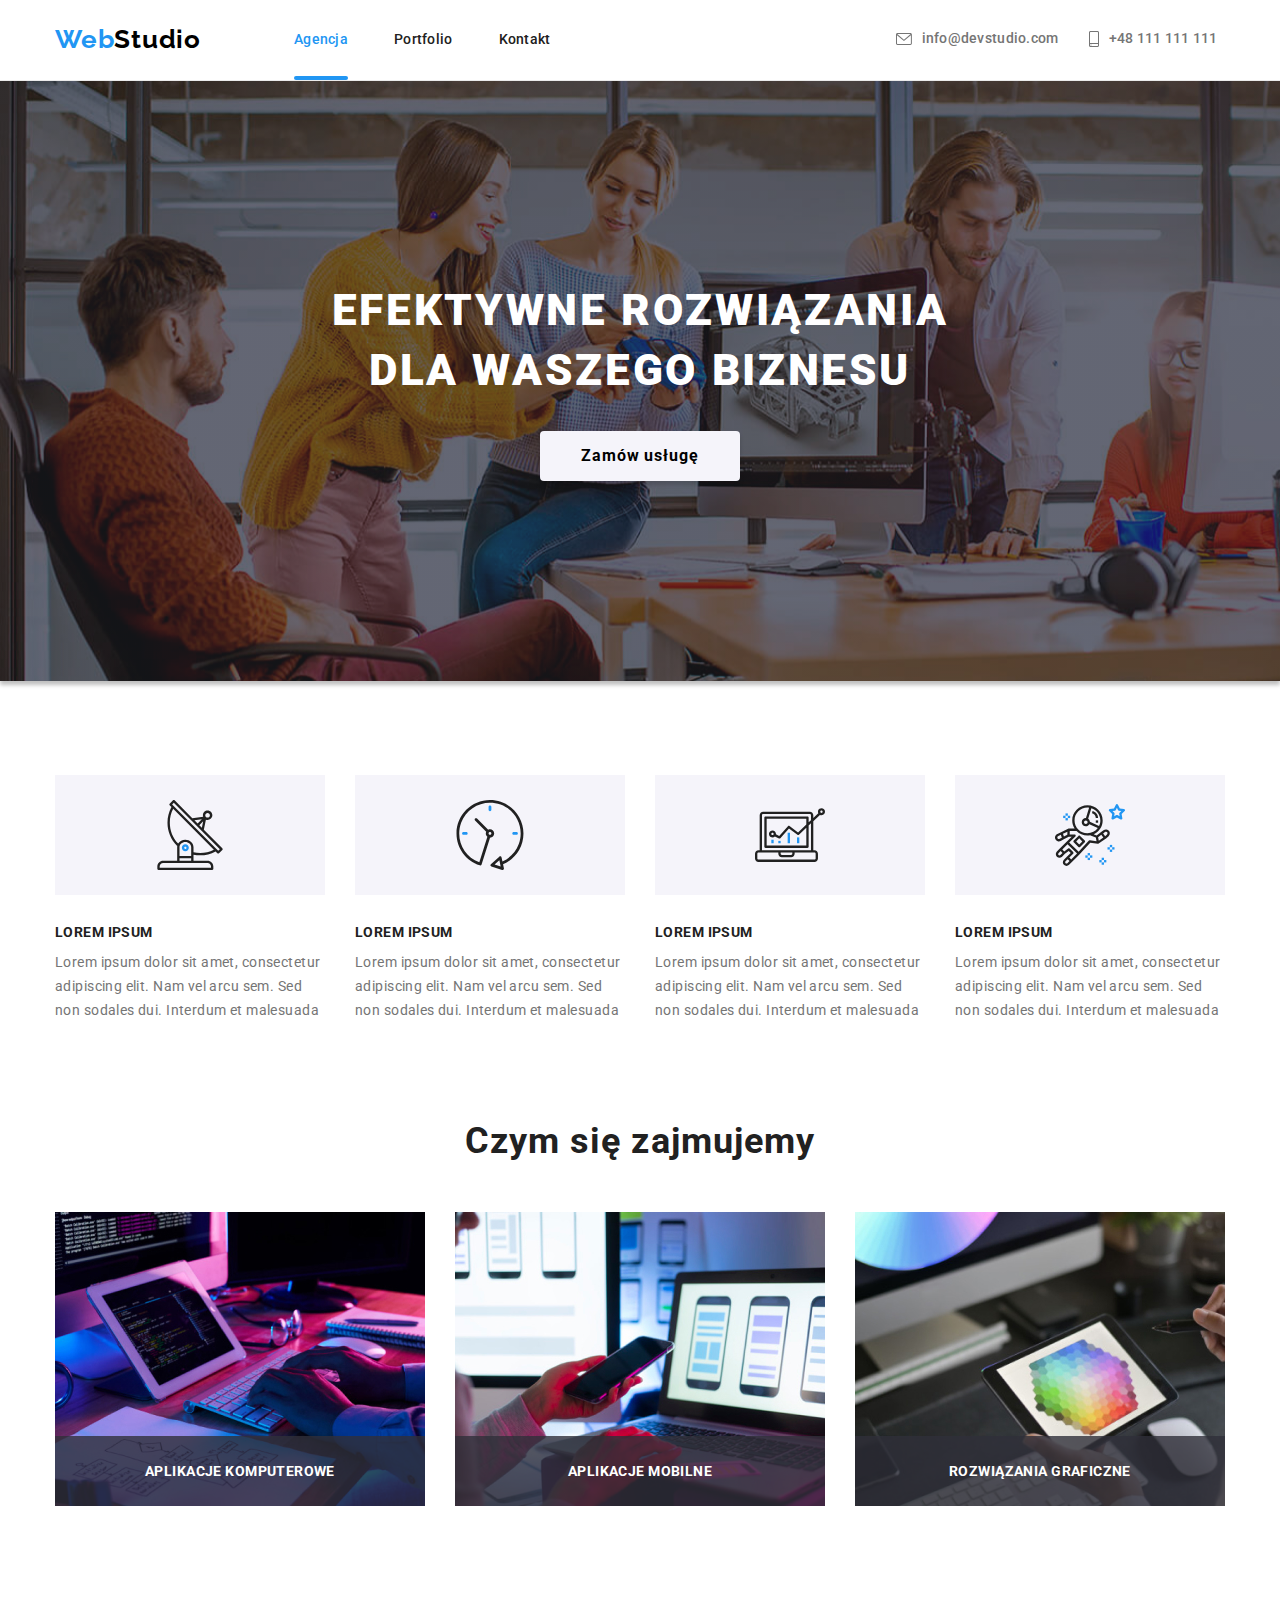
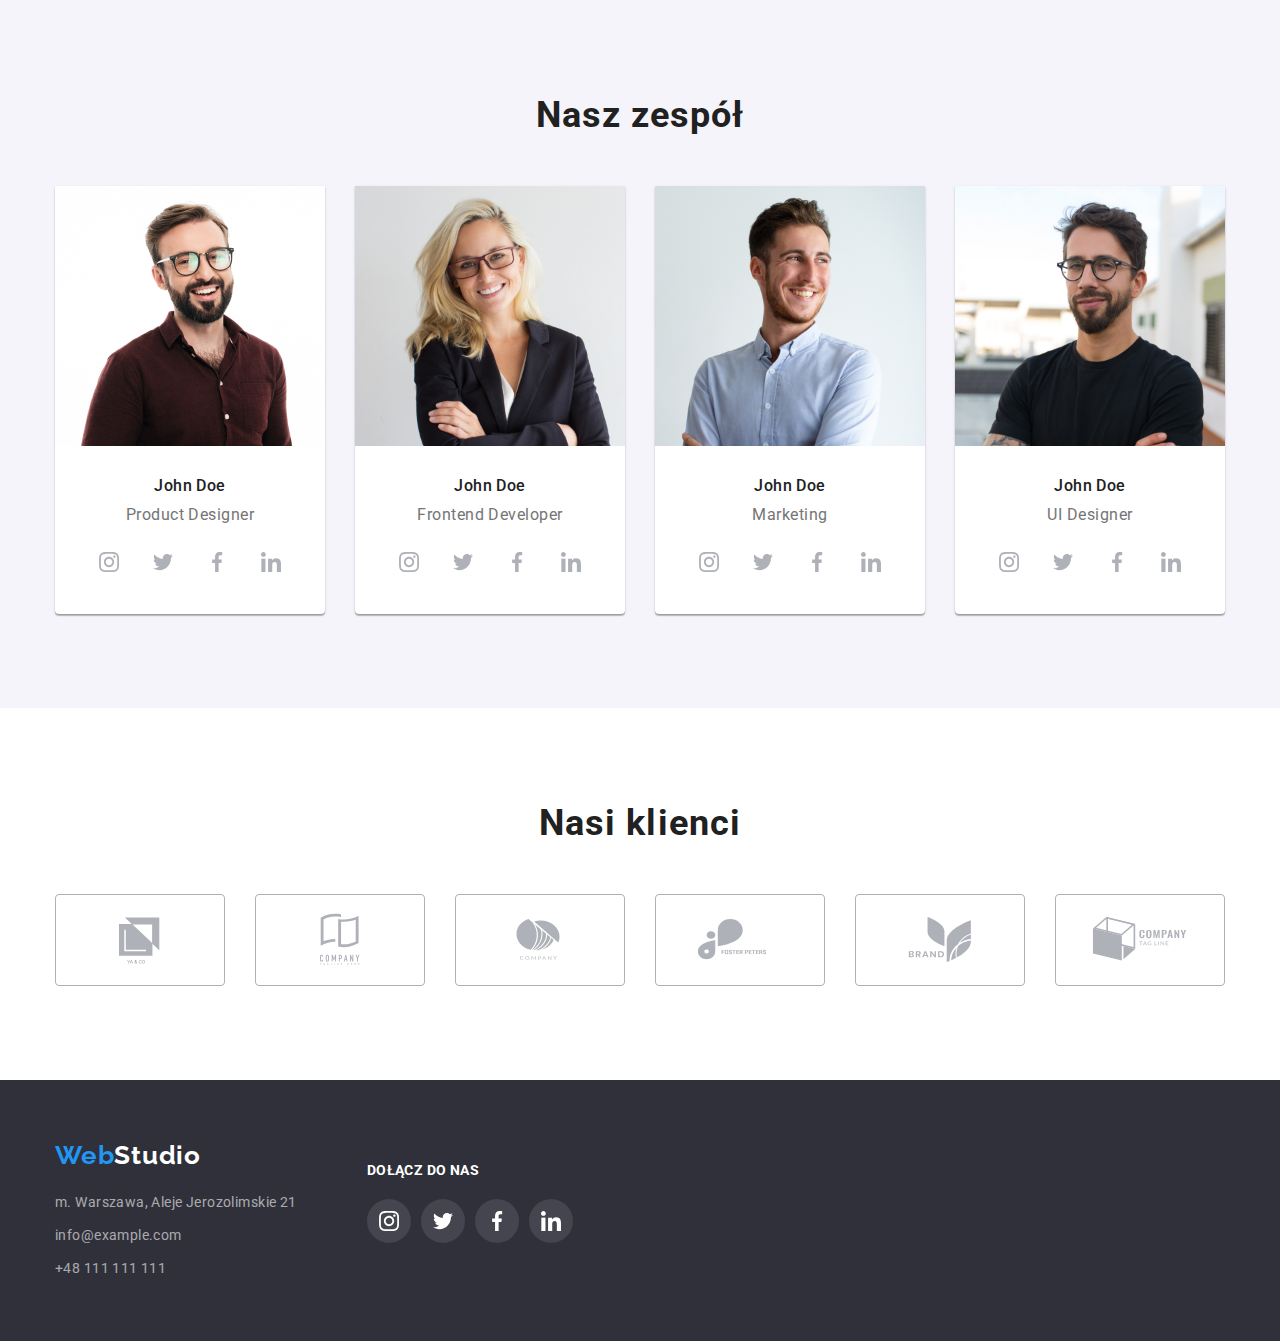
==== commit 17fe3afa: "homework #5 v1.2" ====
--- a/index.html
+++ b/index.html
@@ -324,7 +324,7 @@
 
       <!-- MODAL WINDOW -->
       <div class="backdrop is-hidden" data-modal>
-        <div class="modal-box animate1">
+        <div class="modal-box">
           <button type="button" class="close-btn" data-modal-close>X</button>
         </div>
       </div>
--- a/css/styles.css
+++ b/css/styles.css
@@ -100,6 +100,10 @@
   position: relative;
 }
 
+.nav-links .navigation-item-link {
+  color: var(--blue-color);
+}
+
 .navigation-item-link::after {
   content: '';
   display: block;
@@ -706,6 +710,11 @@
   width: 100%;
   height: 100%;
   cursor: not-allowed;
+  align-items: center;
+  justify-content: center;
+  transition-duration: 250ms;
+  transition-timing-function: linear;
+  transition-delay: 0;
 }
 
 .modal-box {
@@ -716,6 +725,8 @@
   width: 528px;
   min-height: 581px;
   background-color: var(--white-color);
+  border-radius: 4px;
+  box-shadow: 0px 1px 3px rgba(0, 0, 0, 0.12), 0px 1px 1px rgba(0, 0, 0, 0.14), 0px 2px 1px rgba(0, 0, 0, 0.2);
 }
 
 .is-hidden {
@@ -741,15 +752,8 @@
   animation-duration: 700ms;
   animation-iteration-count: 1;
   animation-fill-mode: both;
-  animation-timing-function: ease-in-out;
+  animation-timing-function: linear;
   animation-delay: 0ms;
-  top: 0;
-  left: 0;
-  bottom: 0;
-  right: 0;
-  margin: auto;
-  width: 528px;
-  height: 581px;
 }
 
 @keyframes animate1 {
